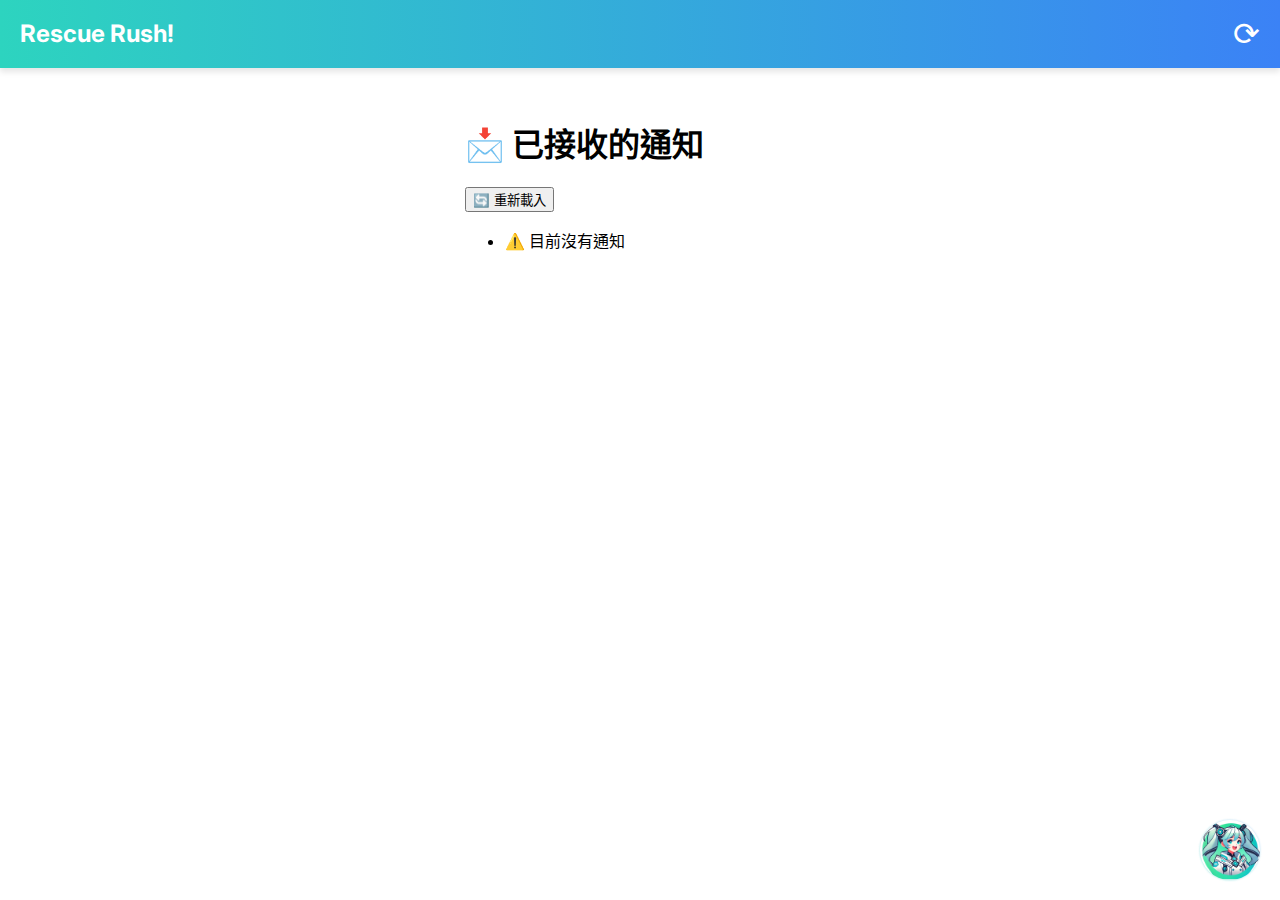
==== messages.html @ 4a4b671d "Add files via upload" ====
<!DOCTYPE html>
<html lang="zh-TW">
<head>
    <meta charset="UTF-8">
    <meta name="viewport" content="width=device-width, initial-scale=1.0">
    <title>Rescue Rush!</title>

    <!-- 共用 pwa 管理員 -->
    <script defer src="js/pwa-manager.js"></script>

    <!-- 共用 css -->
    <link rel="stylesheet" href="css/styles.css">    

    <!-- 頁面專屬js -->
    <script type="module" src="js/messages.js"></script>

    <!-- 附加 components  -->
    <link rel="stylesheet" href="css/nana.css">
    <script defer src="js/nana.js"></script>


</head>
<body>
    <!-- 極光效果 -->
    <div class="aurora-effect"></div>

    <!-- Nana 圓形客服按鈕 -->
    <div class="floating-icon" onclick="toggleChat()"></div>

    <!-- 半透明黑色遮罩 -->
    <div id="overlay" class="overlay" onclick="toggleChat()">
        <!-- 氣溫顯示區塊 -->
        <div id="temperature-display" class="temperature-display">
            <div class="weather-card">
                <p class="card-title">今日氣溫</p>
                <p class="card-subtitle"><span id="city-today">北投區</span>．<span id="date-today"></span></p>
                <p class="card-content" id="temp-today">${low} - ${high}</p>
            </div>
            <div class="weather-card">
                <p class="card-title">明日氣溫</p>
                <p class="card-subtitle">北投區．<span id="date-tomorrow"></span></p>
                <p class="card-content" id="temp-tomorrow">${low} - ${high}</p>
            </div>
        </div>
    </div>


    <!-- 對話框選單 -->
    <div class="chatbox">
        <div class="chat-header"> Hi! 今天想要做什麼呢?</div>
        <div class="chat-body">
            <ul class="chat-options">
                <li onclick="handleOption('home')">首頁</li>
                <li onclick="handleOption('messages')">訊息</li>
                <li onclick="handleOption('sayhi')">打招呼</li>
                <li onclick="handleOption('settings')">PWA設定</li>
                <li onclick="updatePWA()">更新PWA</li>                
            </ul>
        </div>
    </div>






    <div class="header">        
        <div class="header-logo">            
            <div class="header-title">Rescue Rush!</div>
        </div>        
        <div class="header-btn-menu">            
            <span id="updateBtn">⟳</span>
        </div>
    </div>


    <div class="container">
        <div class="content-box">
            <h1>📩 已接收的通知</h1>
            <button id="refresh-btn">🔄 重新載入</button>
            <ul id="notifications-list">
                <!-- 通知會動態插入到這裡 -->
            </ul>            
        </div>
        <div>&nbsp;</div>
        <div>&nbsp;</div>
    </div>
</body>
</html>
---- css/styles.css ----
@import url('https://fonts.googleapis.com/css2?family=Inter:wght@400;600;700&display=swap');

body {
    font-family: 'Inter', -apple-system, BlinkMacSystemFont, "SF Pro Display", "Helvetica Neue", Helvetica, Arial, sans-serif;
    text-align: left;
    margin: 0;
    padding: 0;
    box-sizing: border-box;
    background-color: #fff;
}

/* Sticky Header 設定 */
.header {
    display: flex;
    justify-content: space-between;
    align-items: center;
    position: sticky;
    top: 0;
    background-color: #fff;
    padding: 10px 20px;    
    z-index: 1000;
    box-shadow: 0 4px 6px rgba(0, 0, 0, 0.1);
    background-image: linear-gradient(to right, #2DD4BF, #3B82F6);
}


/* Logo 區塊 */
.header .header-logo {
    display: flex;
    align-items: center;
}

.header .header-logo img {
    width: 48px;  /* 調整 Logo 大小 */
    height: 48px; /* 確保 Logo 等比例縮放 */
    object-fit: contain; /* 保持圖片完整 */
    border-radius:4px;
    padding-right:4px;
}

/* Title 樣式 */
.header .header-title {
    font-size: 24px;
    font-weight: bold;
    color: #fff;
    line-height: 48px;
}

/* Menu 按鈕樣式 */
.header .header-btn-menu {
    font-size: 32px;
    cursor: pointer;
    color: #fff;
    line-height: 48px;
}

/* Hover 樣式 */
.header .header-btn-menu:hover {
    color: #fff; /* 可以自定義顏色 */
}






.container {
    max-width: 390px;
    margin: 10px auto;
    /* background: white; */
    padding: 20px;
    /* border-radius: 20px; */
    /* box-shadow: 0 10px 30px rgba(0, 0, 0, 0.1); */
}



.tabs {
    display: flex;
    justify-content: center;
    gap: 5px;
    margin-bottom: 20px;
    background: #f1f1f1;
    padding: 6px;
    border-radius: 6px;
}

.tab-button {
    flex: 1;
    background: transparent;
    border: none;
    font-size: 16px;
    padding: 10px;
    cursor: pointer;
    font-weight: 600;
    color: #555;
    border-radius: 6px;
    transition: all 0.3s ease-in-out;
}

.tab-button.active {
    background: #2DD4BF;
    color: white;
}


.content-box-loading {
    display: none;
    text-align:center;
}
.content-box-loading.show {
    display: block;
}
.content-box-loading img {
    width:60%;    
}

.content-box {
    /* background: #ffffff;
    border-radius: 15px; */
    padding: 0 20px;
    /* box-shadow: 0 5px 15px rgba(0, 0, 0, 0.1); */
    text-align: left;
}

.section-logo {
    height:32px;
    width: 32px;
    padding:10px 4px 10px 0;
    object-fit: contain; /* 保持圖片完整 */
    border-radius:4px;
}

.section-title {
    font-size: 18px;
    font-weight: 700;
    color: #333;
    margin-top: 15px;
}

.tab-content {
    display: none;
}

.tab-content.active {
    display: block;
}

.call-button {
    width: 100%;
    padding: 14px;
    margin-top: 20px;
    font-size: 18px;
    font-weight: bold;
    background: #2DD4BF;
    color: white;
    border: none;
    border-radius: 60px;
    cursor: pointer;
    box-shadow: 0 6px 12px rgba(0, 122, 255, 0.3);
    transition: all 0.3s ease-in-out;
}

.call-button:active {
    background: #3B82F6;
    box-shadow: 0 8px 14px rgba(0, 91, 187, 0.3);
}

.text-center {
    text-align:center;
}

.text-memo {
    color: #2DD4BF;
    font-size: 0.85em;
}

.info-disabled {
    background: #f1f1f1;
    padding:1px 10px;
    margin:0;
    border-radius:4px;
}

a {
    color: #2DD4BF;
    text-decoration: none;
}
---- css/nana.css ----
/* === 圓形浮動 icon === */
@keyframes aurora-pulse {
    0% { opacity: 0.6; transform: scale(1); }
    50% { opacity: 1; transform: scale(1.1); }
    100% { opacity: 0.6; transform: scale(1); }
}

.floating-icon {
    position: fixed;
    right: 20px;
    bottom: 20px;
    width: 60px;
    height: 60px;
    background: url('../images/nana_4.png') no-repeat center center;
    background-size: cover;
    border-radius: 50%;    
    cursor: pointer;
    z-index: 1000;    
}
/* === 極光效果物件 === */
.aurora-effect {
    position: fixed;
    right: 20px;  /* 讓光影與 icon 對齊 */
    bottom: 20px;
    width: 60px;  /* 比 icon 大，讓光影擴散 */
    height: 60px;
    background: linear-gradient(45deg, rgba(45, 212, 191, 0.8), rgba(59, 130, 246, 0.4));
    border-radius: 50%;
    filter: blur(1px);  /* 柔和光影 */
    opacity: 0.7;
    z-index: 999; /* 確保在 icon 下方 */
    animation: aurora-pulse 2s infinite ease-in-out;
}

/* === 半透明黑色遮罩 === */
.overlay {
    position: fixed;
    top: 0;
    left: 0;
    width: 100%;
    height: 100%;
    background: rgba(0, 0, 0, 0.5);
    backdrop-filter: blur(8px); /* 毛玻璃效果 */
    opacity: 0;
    visibility: hidden;
    transition: opacity 0.3s ease-in-out, visibility 0.3s ease-in-out;
    z-index: 999;
}
.overlay-link {
    color:#fff; 
    text-decoration: none;
    margin-top:16px;
    text-align:center;
}
.overlay-link:hover {
    cursor: pointer;
}


/* === 氣溫顯示區塊 === */
.temperature-display {
    position: absolute;
    top: 10%;
    left: 50%;
    transform: translateX(-50%);
    /* display: flex;
    gap: 10px; */
}
/* 天氣資訊卡片 */
.weather-card {
    background: rgba(0, 0, 0, 0.15); 
    opacity: 0.6;
    padding: 5px;
    margin:5px;
    width: 320px;    
    text-align: center;
    border-radius: 32px;
    color: white;
    transform: translate(0, -10px);
    transition: opacity 0.6s ease-in-out, transform 0.6s ease-in-out;
}
/* 文字樣式 */
.weather-card .card-title {
    font-size: 24px;
    font-weight: bold;
    padding:0;
    margin:4px;
}

.weather-card .card-subtitle {
    font-size: 16px;
    padding:0;
    margin:0;
}
.weather-card .card-content {
    font-size: 60px;    
    padding:0;
    margin:8px;
}
.weather-card hr {
    border: 1px solid #777;
}


/* === 對話框樣式的選單 === */
.chatbox {
    position: fixed;
    right: 90px;
    bottom: 30px;
    width:50%;
    min-width:260px;
    max-width: 380px;
    background: white;
    border-radius: 10px;
    box-shadow: 4px 4px 10px rgba(0, 0, 0, 0.3);
    opacity: 0;
    visibility: hidden;
    transform: translate(10px, 0);
    transition: opacity 0.3s ease-in-out, transform 0.3s ease-in-out;
    z-index: 1001;
}

/* === 選單標題 === */
.chat-header {
    background: #2DD4BF;
    color: white;
    padding: 10px;
    font-weight: bold;
    text-align: center;
    border-top-left-radius: 10px;
    border-top-right-radius: 10px;
}
/* === 選單內容 === */
.chat-body {    
    padding: 10px;
    border-bottom-left-radius: 10px;
    border-bottom-right-radius: 10px;
}

/* === 選單內的按鈕選項 === */
.chat-options {
    list-style: none;
    margin: 0;
    padding: 0;
}

.chat-options li {
    padding: 12px;
    border-bottom: 1px solid #eee;
    cursor: pointer;
    text-align: center;
    transition: background 0.2s;
}

.chat-options li:hover {
    background: #f5f5f5;
}

/* === 顯示對話框時的 class === */
.chatbox.show {
    opacity: 1;
    visibility: visible;
    transform: translate(0, 0);
}

.overlay.show {    
    opacity: 1;
    visibility: visible;
}

/* 第一張卡片延遲 0.1s 再進場 */
.overlay.show .weather-card:first-child {
    transform: translate(0, 0);
    opacity: 1;
    transition-delay: 0.1s; /* ✅ 讓第一張延遲 0.1s */
}

/* 第二張卡片直接進場 */
.overlay.show .weather-card:nth-child(2) {
    transform: translate(0, 0);
    opacity: 1;
    
}
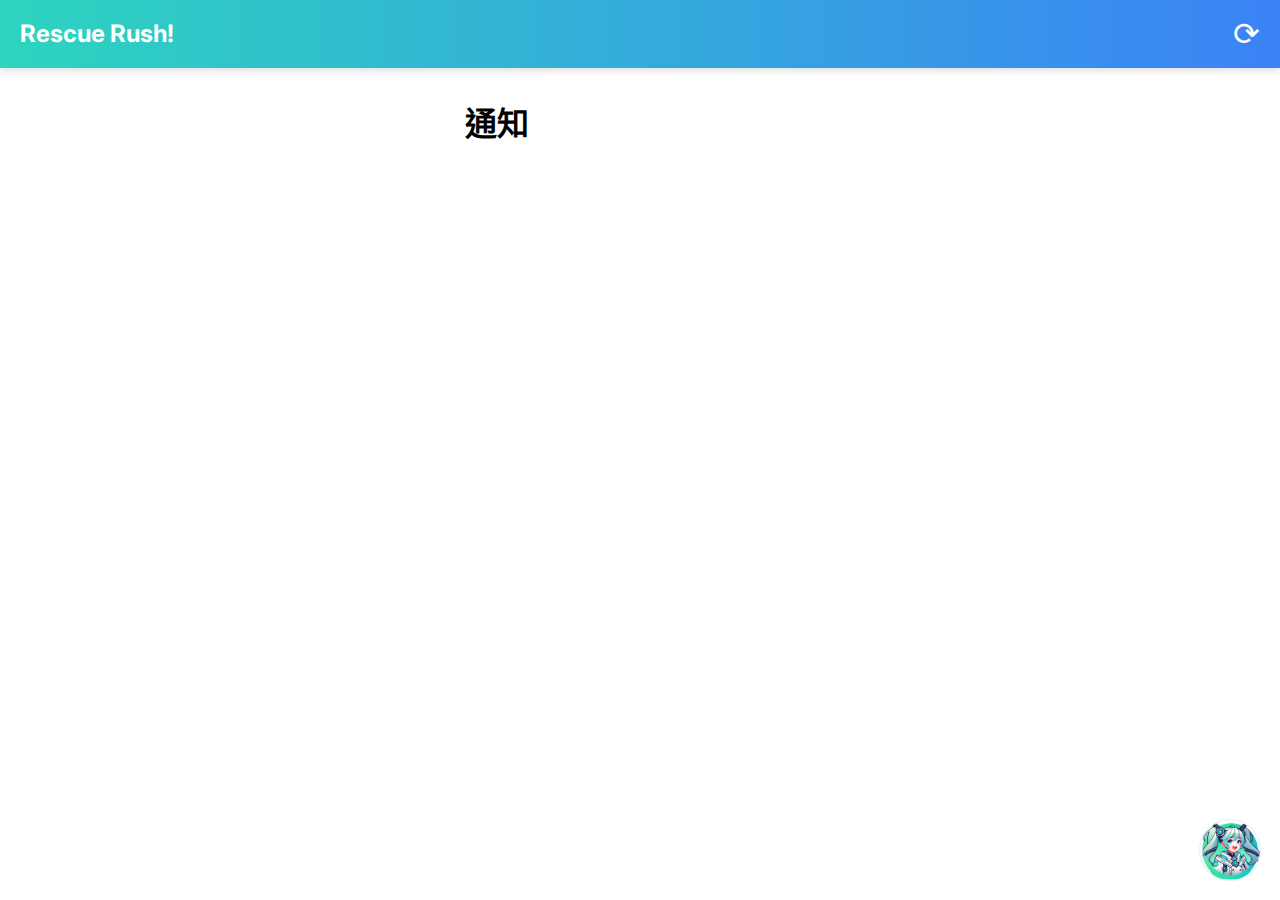
==== commit 7dffe8f3: "Add files via upload" ====
--- a/messages.html
+++ b/messages.html
@@ -12,6 +12,7 @@
     <link rel="stylesheet" href="css/styles.css">    
 
     <!-- 頁面專屬js -->
+    <link rel="stylesheet" href="css/messages.css"> 
     <script type="module" src="js/messages.js"></script>
 
     <!-- 附加 components  -->
@@ -75,12 +76,29 @@
 
 
     <div class="container">
+        <div class="content-box-loading" id="content-box-loading"><img src="./images/loading.gif"></div>
+        
         <div class="content-box">
-            <h1>📩 已接收的通知</h1>
-            <button id="refresh-btn">🔄 重新載入</button>
-            <ul id="notifications-list">
-                <!-- 通知會動態插入到這裡 -->
-            </ul>            
+            <h1>通知</h1>
+            <div id="message-list" class="message-container">
+                <!-- 通知會動態插入到這裡 -->                
+            </div>
+
+            <!-- HTML 內定義通知的模板 -->
+            <template id="message-template">
+                <div class="message">
+                    <div class="message-header">
+                        <div class="message-type">🔔 系統通知</div>
+                        <div class="message-time"></div>
+                    </div>
+                    <div class="message-body">
+                        <p class="message-title"></p>
+                        <p class="message-content"></p>
+                    </div>                        
+                </div>
+            </template>
+
+            
         </div>
         <div>&nbsp;</div>
         <div>&nbsp;</div>
--- a/css/styles.css
+++ b/css/styles.css
@@ -186,3 +186,7 @@
     color: #2DD4BF;
     text-decoration: none;
 }
+
+h1 {
+    margin:0;
+}
--- a/css/messages.css
+++ b/css/messages.css
@@ -0,0 +1,51 @@
+/* 通知列表區域 */
+.message-container {
+    display: flex;
+    flex-direction: column;
+    gap: 8px;
+    margin-top:8px;    
+}
+
+/* 單條訊息 */
+.message {
+    background: white;
+    border-radius: 20px;
+    padding: 16px;
+    box-shadow: 0px 2px 5px rgba(0, 0, 0, 0.1);    
+}
+
+.message-header {
+    display: flex;
+    justify-content: space-between;
+    align-items: center; /* 確保垂直置中 */
+    padding-bottom: 6px;
+    text-align: right;
+    border-bottom:1px solid #2DD4BF;
+}
+.message-header .message-type {
+    font-size: 14px;
+    font-weight: bold;
+    color: #2DD4BF;
+}
+.message-header .message-time {
+    font-size: 11px;
+    color: #2DD4BF;
+}
+
+.message-body {
+    padding-top: 6px;
+    font-size: 16px;
+}
+
+.message-title {
+    font-weight: bold;
+    color: #555;
+    padding:0;
+    margin:4px;
+}
+
+.message-content {
+    color: #555;
+    padding:0;
+    margin:4px;
+}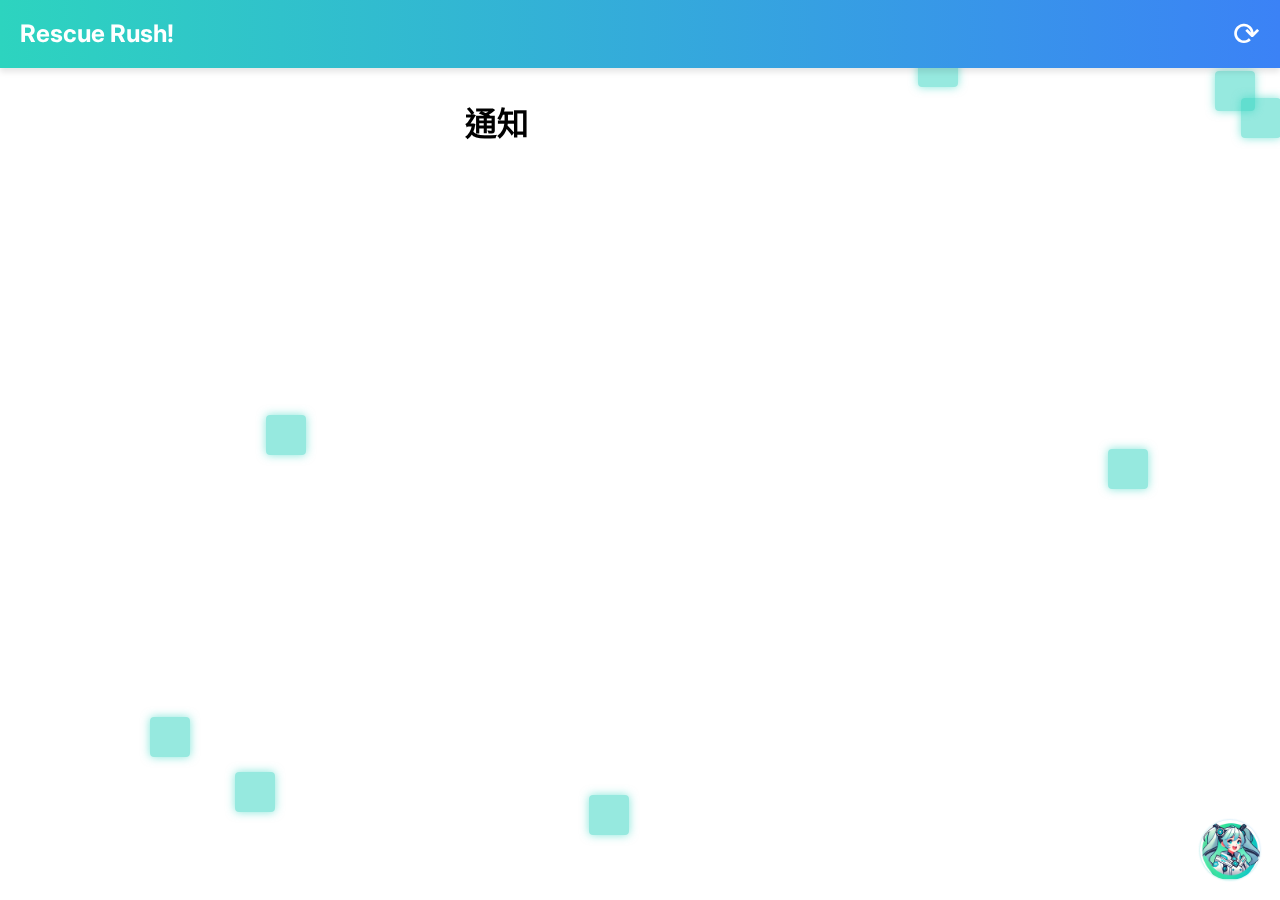
==== commit 6a5f50ce: "Add files via upload" ====
--- a/messages.html
+++ b/messages.html
@@ -75,9 +75,7 @@
     </div>
 
 
-    <div class="container">
-        <div class="content-box-loading" id="content-box-loading"><img src="./images/loading.gif"></div>
-        
+    <div class="container">       
         <div class="content-box">
             <h1>通知</h1>
             <div id="message-list" class="message-container">
@@ -97,11 +95,80 @@
                     </div>                        
                 </div>
             </template>
-
-            
         </div>
         <div>&nbsp;</div>
         <div>&nbsp;</div>
     </div>
+
+    <!-- 背景小方塊動畫 -->
+    <div id="background-container"></div>
+    <style>
+        /* 背景容器，確保小方塊不會超出畫面 */
+        #background-container {
+            position: fixed;
+            top: 0;
+            left: 0;
+            width: 100vw;
+            height: 100vh;
+            overflow: hidden;
+            z-index: -1; /* 確保在最底層 */
+        }
+
+        /* 小方塊樣式 */
+        .square {
+            position: absolute;
+            width: 40px;
+            height: 40px;
+            background: rgba(45, 212, 191, 0.5); /* Tiffany 藍 + 半透明 */
+            border-radius: 4px; /* 圓角 */
+            box-shadow: 0 0 10px rgba(45, 212, 191, 0.6);
+        }
+    </style>
+    <script>
+        document.addEventListener("DOMContentLoaded", () => {
+            const container = document.getElementById("background-container");
+            const squareCount = 8; // 可調整方塊數量
+            const squares = [];
+
+            // 產生小方塊
+            for (let i = 0; i < squareCount; i++) {
+                const square = document.createElement("div");
+                square.classList.add("square");
+
+                // 隨機初始位置
+                let x = Math.random() * window.innerWidth;
+                let y = Math.random() * window.innerHeight;
+                let speedX = (Math.random() - 0.5) * 3; // X 軸速度
+                let speedY = (Math.random() - 0.5) * 3; // Y 軸速度
+
+                square.style.left = `${x}px`;
+                square.style.top = `${y}px`;
+
+                container.appendChild(square);
+                squares.push({ square, x, y, speedX, speedY });
+            }
+
+            // 動畫更新函數
+            function animate() {
+                squares.forEach(obj => {
+                    obj.x += obj.speedX;
+                    obj.y += obj.speedY;
+
+                    // 邊界檢測 (碰撞反彈)
+                    if (obj.x <= 0 || obj.x >= window.innerWidth - 20) obj.speedX *= -1;
+                    if (obj.y <= 0 || obj.y >= window.innerHeight - 20) obj.speedY *= -1;
+
+                    // 更新位置
+                    obj.square.style.left = `${obj.x}px`;
+                    obj.square.style.top = `${obj.y}px`;
+                });
+
+                requestAnimationFrame(animate);
+            }
+
+            animate(); // 啟動動畫
+        });
+    </script>
+    <!-- End-of- 背景小方塊動畫 -->
 </body>
 </html>
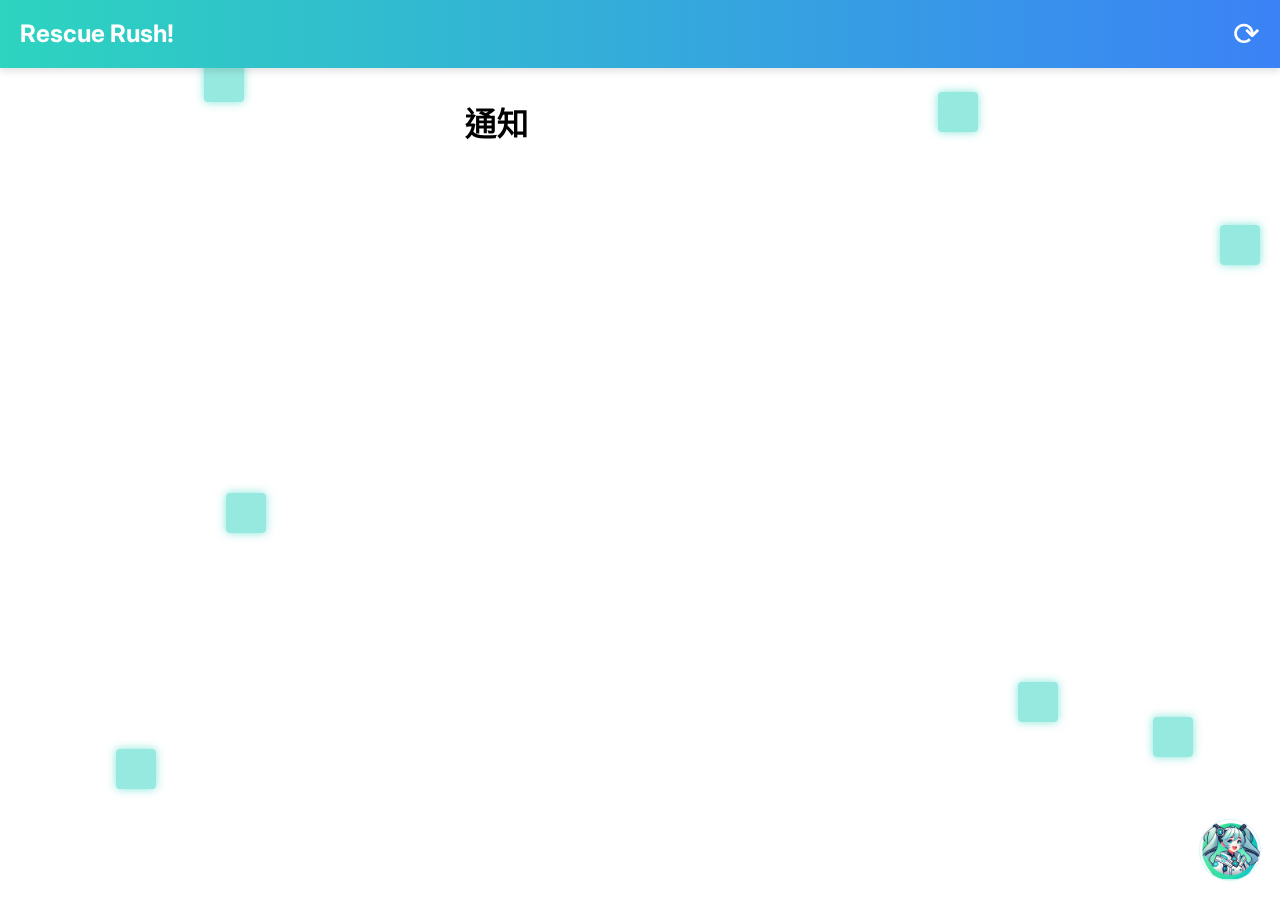
==== commit de86cf3f: "Add files via upload" ====
--- a/messages.html
+++ b/messages.html
@@ -84,15 +84,18 @@
 
             <!-- HTML 內定義通知的模板 -->
             <template id="message-template">
-                <div class="message">
-                    <div class="message-header">
-                        <div class="message-type">🔔 系統通知</div>
-                        <div class="message-time"></div>
+                <div class="message-wrapper" data-id="0">
+                    <div class="message">
+                        <div class="message-header">
+                            <div class="message-type">🔔 系統通知</div>
+                            <div class="message-time"></div>
+                        </div>
+                        <div class="message-body">
+                            <p class="message-title"></p>
+                            <p class="message-content"></p>
+                        </div>                        
                     </div>
-                    <div class="message-body">
-                        <p class="message-title"></p>
-                        <p class="message-content"></p>
-                    </div>                        
+                    <button class="delete-btn">刪除</button>
                 </div>
             </template>
         </div>
--- a/css/messages.css
+++ b/css/messages.css
@@ -6,12 +6,24 @@
     margin-top:8px;    
 }
 
+/* 外層包住 message & 刪除按鈕 */
+.message-wrapper {
+    display: flex;
+    align-items: center;
+    position: relative;
+    overflow: hidden;
+    border-radius: 20px;
+    box-shadow: 0px 2px 5px rgba(0, 0, 0, 0.1);
+}
+
 /* 單條訊息 */
 .message {
+    width:100%;
     background: white;
-    border-radius: 20px;
+    /* border-radius: 20px; */
     padding: 16px;
-    box-shadow: 0px 2px 5px rgba(0, 0, 0, 0.1);    
+    /* box-shadow: 0px 2px 5px rgba(0, 0, 0, 0.1); */
+    transition: transform 0.3s ease-in-out;    
 }
 
 .message-header {
@@ -48,4 +60,27 @@
     color: #555;
     padding:0;
     margin:4px;
+}
+
+/* 刪除按鈕 */
+.delete-btn {
+    position: absolute;
+    right: -60px; /* 預設在外面 */
+    width: 60px;
+    height: 100%;
+    background: red;
+    color: white;
+    border: none;
+    /* border-radius: 8px; */
+    cursor: pointer;
+    transition: right 0.3s ease-in-out;
+}
+
+/* 滑動時的 class */
+.message-wrapper.swiped .message {
+    transform: translateX(-60px);
+}
+
+.message-wrapper.swiped .delete-btn {
+    right: 0;
 }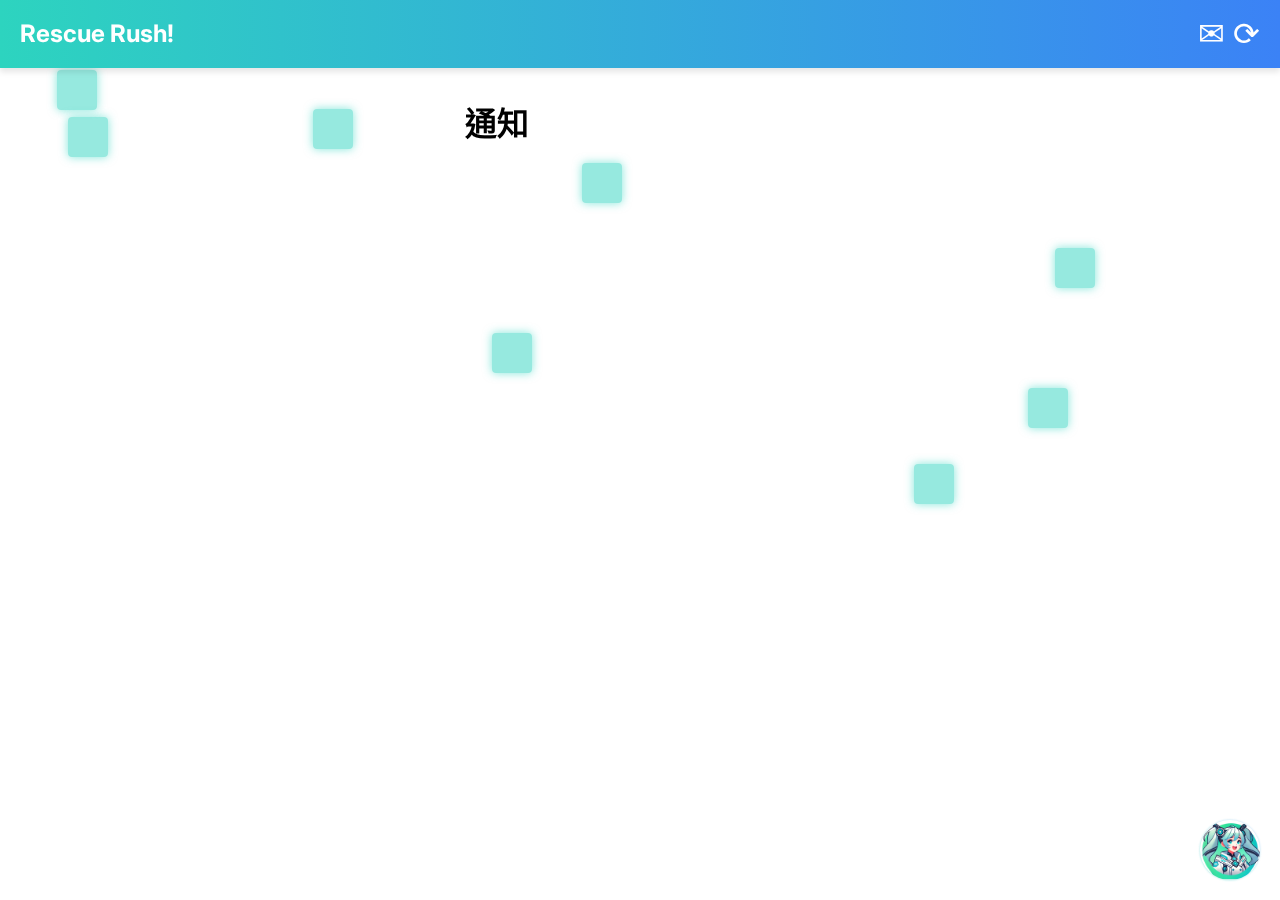
==== commit fd70f24e: "優化頁頭選單" ====
--- a/messages.html
+++ b/messages.html
@@ -67,10 +67,11 @@
 
     <div class="header">        
         <div class="header-logo">            
-            <div class="header-title">Rescue Rush!</div>
+            <div class="header-title" onclick="window.location.href='index.html'">Rescue Rush!</div>
         </div>        
-        <div class="header-btn-menu">            
-            <span id="updateBtn">⟳</span>
+        <div class="header-btn-menu">
+            <span onclick="window.location.href='messages.html'">✉</span>          
+            <span onclick="window.location.reload()">⟳</span>
         </div>
     </div>
 
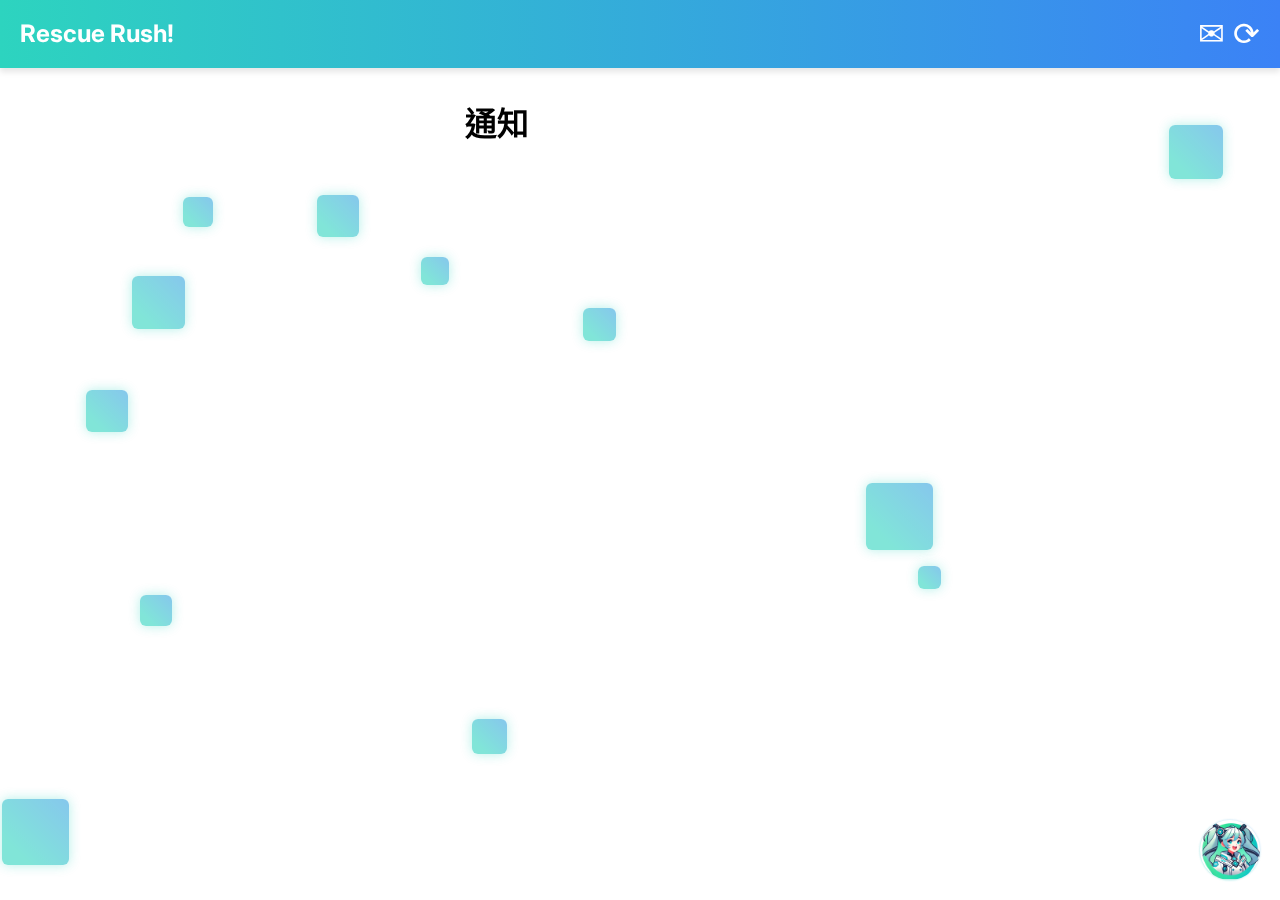
==== commit fa65daf9: "Add files via upload" ====
--- a/messages.html
+++ b/messages.html
@@ -104,75 +104,99 @@
         <div>&nbsp;</div>
     </div>
 
-    <!-- 背景小方塊動畫 -->
-    <div id="background-container"></div>
-    <style>
-        /* 背景容器，確保小方塊不會超出畫面 */
-        #background-container {
-            position: fixed;
-            top: 0;
-            left: 0;
-            width: 100vw;
-            height: 100vh;
-            overflow: hidden;
-            z-index: -1; /* 確保在最底層 */
-        }
-
-        /* 小方塊樣式 */
-        .square {
-            position: absolute;
-            width: 40px;
-            height: 40px;
-            background: rgba(45, 212, 191, 0.5); /* Tiffany 藍 + 半透明 */
-            border-radius: 4px; /* 圓角 */
-            box-shadow: 0 0 10px rgba(45, 212, 191, 0.6);
-        }
-    </style>
-    <script>
-        document.addEventListener("DOMContentLoaded", () => {
-            const container = document.getElementById("background-container");
-            const squareCount = 8; // 可調整方塊數量
-            const squares = [];
-
-            // 產生小方塊
-            for (let i = 0; i < squareCount; i++) {
-                const square = document.createElement("div");
-                square.classList.add("square");
-
-                // 隨機初始位置
-                let x = Math.random() * window.innerWidth;
-                let y = Math.random() * window.innerHeight;
-                let speedX = (Math.random() - 0.5) * 3; // X 軸速度
-                let speedY = (Math.random() - 0.5) * 3; // Y 軸速度
-
-                square.style.left = `${x}px`;
-                square.style.top = `${y}px`;
-
-                container.appendChild(square);
-                squares.push({ square, x, y, speedX, speedY });
-            }
-
-            // 動畫更新函數
-            function animate() {
-                squares.forEach(obj => {
-                    obj.x += obj.speedX;
-                    obj.y += obj.speedY;
-
-                    // 邊界檢測 (碰撞反彈)
-                    if (obj.x <= 0 || obj.x >= window.innerWidth - 20) obj.speedX *= -1;
-                    if (obj.y <= 0 || obj.y >= window.innerHeight - 20) obj.speedY *= -1;
-
-                    // 更新位置
-                    obj.square.style.left = `${obj.x}px`;
-                    obj.square.style.top = `${obj.y}px`;
-                });
-
-                requestAnimationFrame(animate);
-            }
-
-            animate(); // 啟動動畫
-        });
-    </script>
-    <!-- End-of- 背景小方塊動畫 -->
+<!-- 背景小方塊動畫 -->
+<div id="background-container"></div>
+
+<style>
+    #background-container {
+        position: fixed;
+        top: 0;
+        left: 0;
+        width: 100vw;
+        height: 100vh;
+        overflow: hidden;
+        z-index: -1;
+    }
+
+    .square {
+        position: absolute;
+        border-radius: 6px;
+        background: linear-gradient(45deg, #2DD4BF 0%, #2DD4BF 36%, #3B82F6 100%);        
+        box-shadow: 0 0 12px rgba(45, 212, 191, 0.6);
+        opacity: 0.6;
+        animation-name: breatheAndSpin;
+        animation-duration: 5s;
+        animation-iteration-count: infinite;
+        animation-direction: alternate;
+        background-size: 200% 200%;
+    }
+
+    /* 呼吸式大小變化動畫 + 旋轉動畫 */
+    @keyframes breatheAndSpin {
+        0% {
+            transform: scale(1) rotate(0deg);
+        }
+        50% {
+            transform: scale(2) rotate(180deg);
+        }
+        100% {
+            transform: scale(1) rotate(360deg);
+        }
+    }
+</style>
+
+<script>
+    document.addEventListener("DOMContentLoaded", () => {
+        const container = document.getElementById("background-container");
+        const squareCount = 12;
+        const squares = [];
+
+        for (let i = 0; i < squareCount; i++) {
+            const square = document.createElement("div");
+            square.classList.add("square");
+
+            // 隨機大小 (20~80)
+            const size = 20 + Math.random() * 60;
+            square.style.width = `${size}px`;
+            square.style.height = `${size}px`;
+
+            // 隨機動畫速度
+            const animationDuration = 5 + Math.random() * 15; // 5~20 秒跑一輪
+            square.style.animation = `breatheAndSpin ${animationDuration}s infinite linear`;
+
+            // 初始位置
+            let x = Math.random() * (window.innerWidth - size);
+            let y = Math.random() * (window.innerHeight - size);
+            let speedX = (Math.random() - 0.5) * 2.5;
+            let speedY = (Math.random() - 0.5) * 2.5;
+
+            square.style.left = `${x}px`;
+            square.style.top = `${y}px`;          
+
+            container.appendChild(square);
+            squares.push({ square, x, y, speedX, speedY, size });
+        }
+
+        function animate() {
+            squares.forEach(obj => {
+                obj.x += obj.speedX;
+                obj.y += obj.speedY;
+
+                // 邊界碰撞
+                if (obj.x <= 0 || obj.x >= window.innerWidth - obj.size) obj.speedX *= -1;
+                if (obj.y <= 0 || obj.y >= window.innerHeight - obj.size) obj.speedY *= -1;
+
+                obj.square.style.left = `${obj.x}px`;
+                obj.square.style.top = `${obj.y}px`;
+            });
+
+            requestAnimationFrame(animate);
+        }
+
+        animate();
+    });
+</script>
+<!-- End-of- 背景小方塊動畫 -->
+
 </body>
 </html>
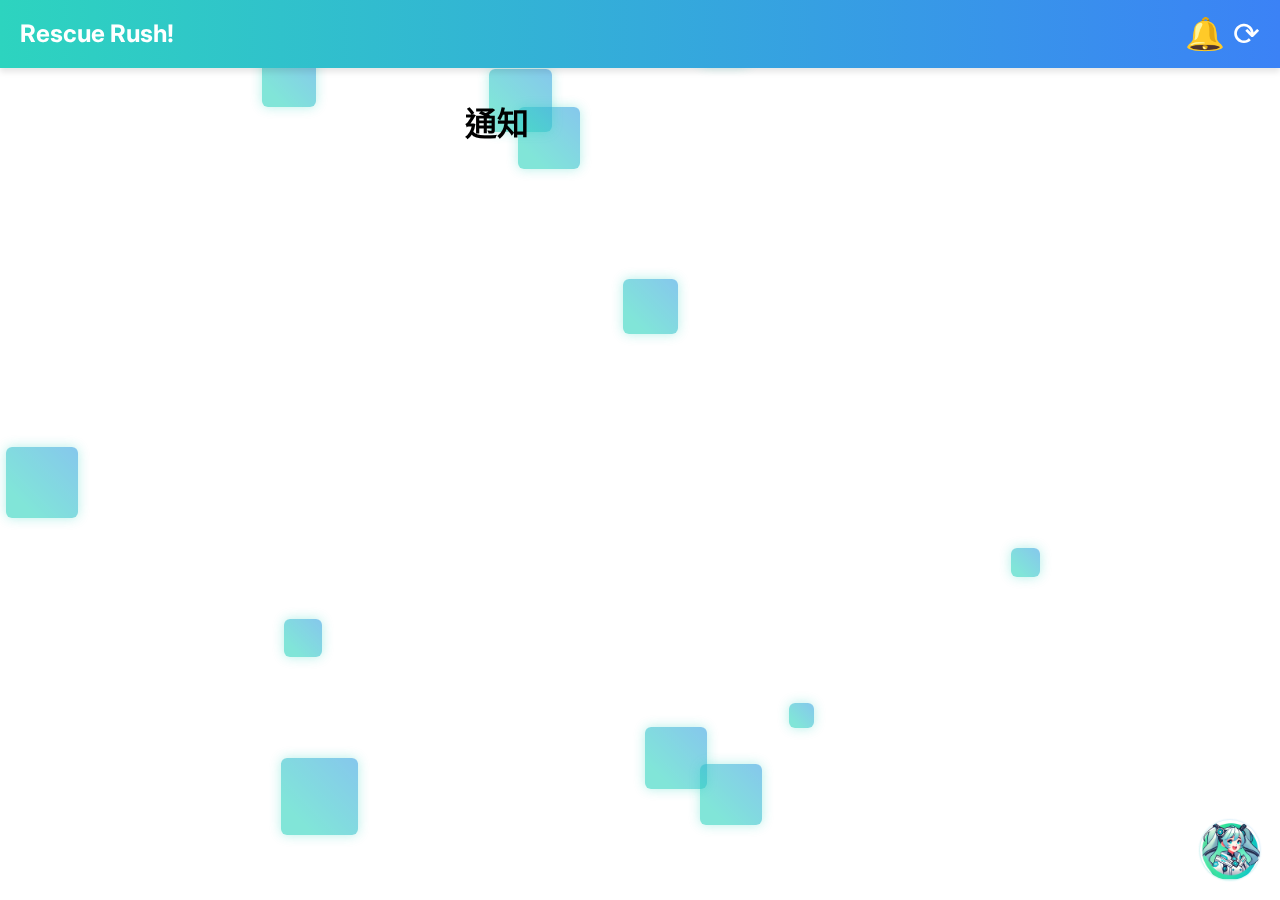
==== commit 2c8705e8: "優化通知icon" ====
--- a/messages.html
+++ b/messages.html
@@ -70,7 +70,7 @@
             <div class="header-title" onclick="window.location.href='index.html'">Rescue Rush!</div>
         </div>        
         <div class="header-btn-menu">
-            <span onclick="window.location.href='messages.html'">✉</span>          
+            <span onclick="window.location.href='messages.html'">🔔</span>          
             <span onclick="window.location.reload()">⟳</span>
         </div>
     </div>
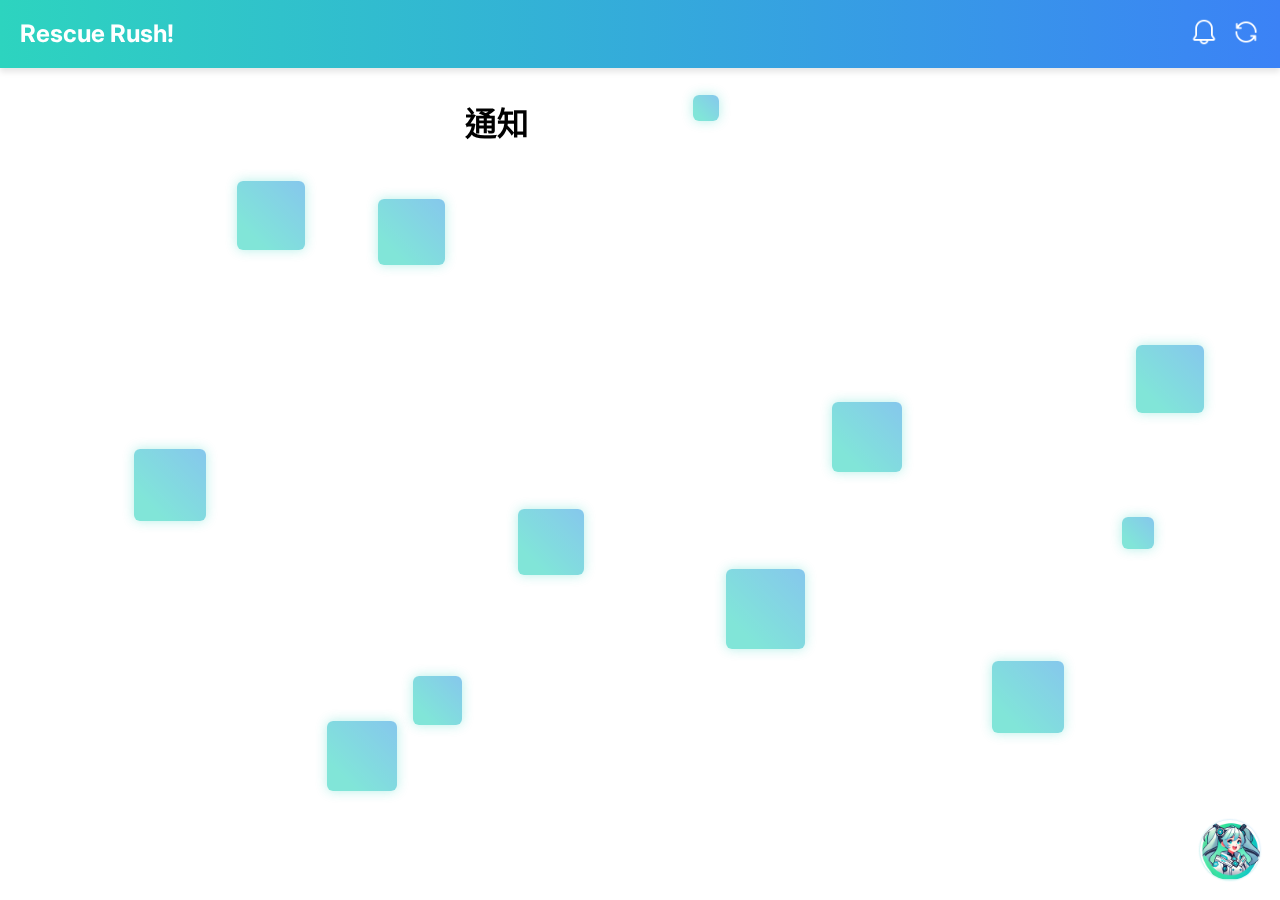
==== commit d8159c33: "優化 header 設計" ====
--- a/messages.html
+++ b/messages.html
@@ -69,9 +69,9 @@
         <div class="header-logo">            
             <div class="header-title" onclick="window.location.href='index.html'">Rescue Rush!</div>
         </div>        
-        <div class="header-btn-menu">
-            <span onclick="window.location.href='messages.html'">🔔</span>          
-            <span onclick="window.location.reload()">⟳</span>
+        <div class="header-btn-menu">            
+            <span class="btn-menu" onclick="window.location.href='messages.html'"><img src="images/bell_white.png"></span>
+            <span class="btn-menu" onclick="window.location.reload()"><img src="images/reload_white.png"></span>
         </div>
     </div>
 
--- a/css/styles.css
+++ b/css/styles.css
@@ -47,17 +47,16 @@
 }
 
 /* Menu 按鈕樣式 */
-.header .header-btn-menu {
-    font-size: 32px;
+.header .header-btn-menu .btn-menu {
+    padding-left:10px;
     cursor: pointer;
-    color: #fff;
-    line-height: 48px;
+}
+.header .header-btn-menu img {
+    width:28px;
+    height: auto;
 }
 
-/* Hover 樣式 */
-.header .header-btn-menu:hover {
-    color: #fff; /* 可以自定義顏色 */
-}
+
 
 
 
